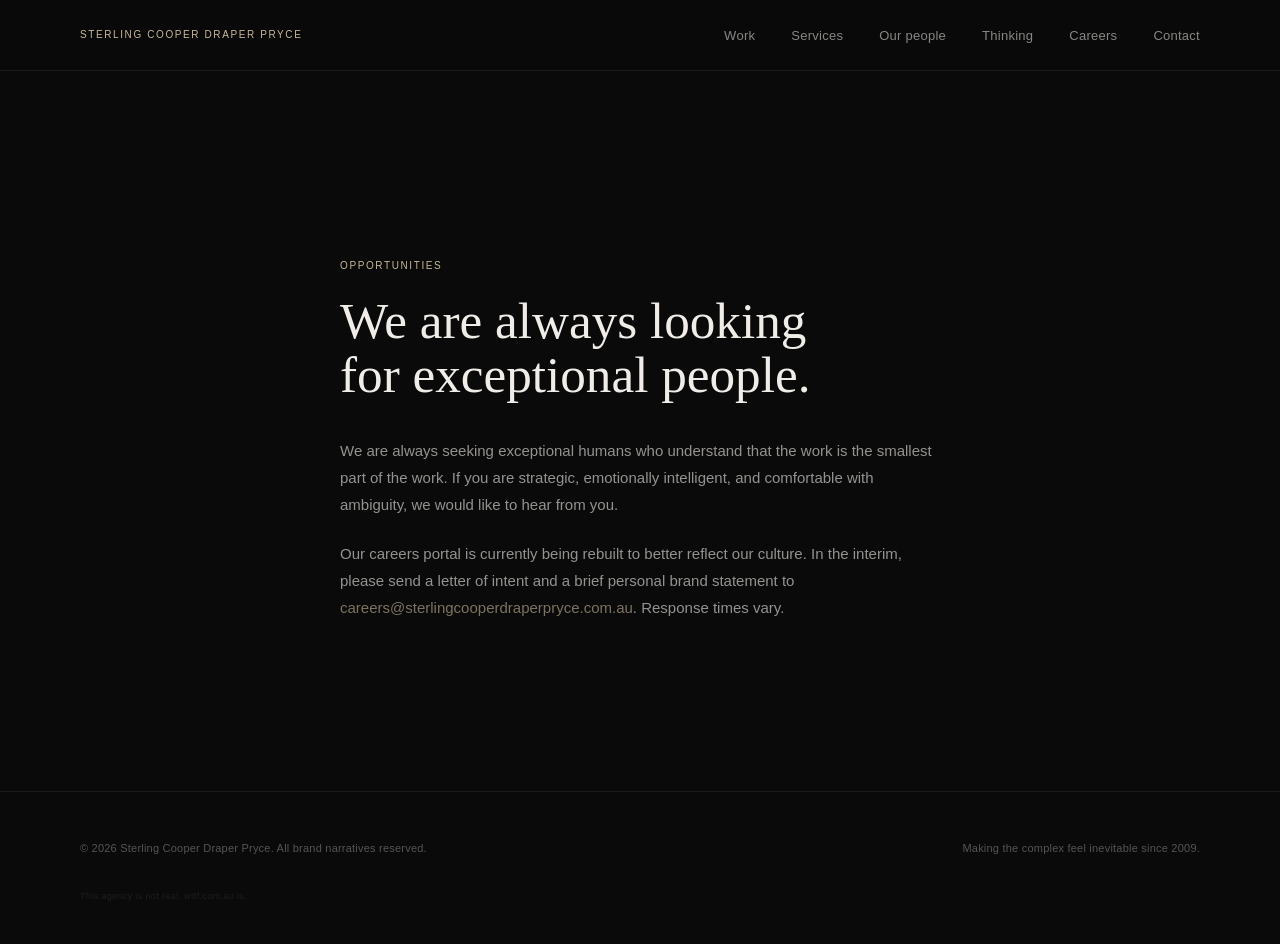
==== careers.html @ 87e409ce "Initial build: Sterling Cooper Draper Pryce campaign site Plain HTML/CSS/JS static site for the WTTF" ====
<!DOCTYPE html>
<html lang="en">
<head>
  <meta charset="UTF-8">
  <meta name="viewport" content="width=device-width, initial-scale=1.0">
  <title>Careers — Sterling Cooper Draper Pryce</title>
  <link rel="stylesheet" href="style.css">
</head>
<body>

  <nav id="nav">
    <div class="nav-inner">
      <a href="/" class="logo">STERLING COOPER DRAPER PRYCE</a>
      <ul class="nav-links">
        <li><a href="/#work">Work</a></li>
        <li><a href="/#services">Services</a></li>
        <li><a href="/#team">Our people</a></li>
        <li><a href="/#thinking">Thinking</a></li>
        <li><a href="/careers.html">Careers</a></li>
        <li><a href="/#contact">Contact</a></li>
      </ul>
    </div>
  </nav>

  <section style="min-height: 80vh; display: flex; align-items: center; border-top: none; padding: 8rem 0 5.5rem;">
    <div class="section-inner">
      <p class="eyebrow">Opportunities</p>
      <h1 style="font-size: clamp(2rem, 4vw, 3.25rem); margin-bottom: 2.25rem; max-width: 600px;">We are always looking<br>for exceptional people.</h1>
      <p class="careers-body">We are always seeking exceptional humans who understand that the work is the smallest part of the work. If you are strategic, emotionally intelligent, and comfortable with ambiguity, we would like to hear from you.</p>
      <p class="careers-body">Our careers portal is currently being rebuilt to better reflect our culture. In the interim, please send a letter of intent and a brief personal brand statement to <a href="mailto:careers@sterlingcooperdraperpryce.com.au">careers@sterlingcooperdraperpryce.com.au</a>. Response times vary.</p>
    </div>
  </section>

  <footer>
    <div class="footer-inner">
      <p class="footer-left">&copy; 2026 Sterling Cooper Draper Pryce. All brand narratives reserved.</p>
      <p class="footer-right">Making the complex feel inevitable since 2009.</p>
    </div>
    <div class="footer-reveal-wrap">
      <p class="footer-reveal">This agency is not real. <a href="https://wttf.com.au" target="_blank" rel="noopener">wttf.com.au</a> is.</p>
    </div>
  </footer>

</body>
</html>
---- style.css ----
/* =============================================
   STERLING COOPER DRAPER PRYCE
   ============================================= */

*, *::before, *::after {
  box-sizing: border-box;
  margin: 0;
  padding: 0;
}

html {
  scroll-behavior: smooth;
  font-size: 16px;
}

body {
  background-color: #0A0A0A;
  color: #F0EDE8;
  font-family: -apple-system, BlinkMacSystemFont, 'Segoe UI', Helvetica, Arial, sans-serif;
  font-size: 1rem;
  line-height: 1.6;
  -webkit-font-smoothing: antialiased;
}

/* Typography */

h1, h2, h3 {
  font-family: Georgia, 'Times New Roman', serif;
  font-weight: 400;
}

h1 {
  font-size: clamp(2.5rem, 5vw, 4.5rem);
  line-height: 1.05;
}

h2 {
  font-size: clamp(1.5rem, 3vw, 2.5rem);
  line-height: 1.2;
  margin-bottom: 2.5rem;
}

h3 {
  font-size: 1.1875rem;
  line-height: 1.3;
  margin-bottom: 0.75rem;
}

.eyebrow {
  font-size: 0.625rem;
  font-weight: 500;
  letter-spacing: 0.16em;
  text-transform: uppercase;
  color: #C8B89A;
  margin-bottom: 1.25rem;
  display: block;
}

.gold {
  color: #C8B89A;
}

a {
  color: #C8B89A;
  text-decoration: none;
}

a:hover {
  text-decoration: underline;
}

/* Layout */

.section-inner {
  max-width: 1200px;
  margin: 0 auto;
  padding: 0 2.5rem;
}

section {
  padding: 5.5rem 0;
  border-top: 1px solid #1A1A1A;
}

/* =============================================
   NAVIGATION
   ============================================= */

nav {
  position: sticky;
  top: 0;
  z-index: 100;
  background: rgba(10, 10, 10, 0.97);
  border-bottom: 1px solid #1A1A1A;
  padding: 1.375rem 0;
  backdrop-filter: blur(4px);
}

.nav-inner {
  max-width: 1200px;
  margin: 0 auto;
  padding: 0 2.5rem;
  display: flex;
  justify-content: space-between;
  align-items: center;
}

.logo {
  font-size: 0.625rem;
  font-weight: 500;
  letter-spacing: 0.16em;
  text-transform: uppercase;
  color: #C8B89A;
  text-decoration: none;
  flex-shrink: 0;
}

.logo:hover {
  text-decoration: none;
  color: #C8B89A;
}

.nav-links {
  list-style: none;
  display: flex;
  gap: 2.25rem;
}

.nav-links a {
  font-size: 0.8125rem;
  color: #F0EDE8;
  text-decoration: none;
  letter-spacing: 0.02em;
  opacity: 0.55;
  transition: opacity 0.2s ease;
}

.nav-links a:hover {
  opacity: 1;
  text-decoration: none;
}

/* =============================================
   HERO
   ============================================= */

#hero {
  min-height: 88vh;
  display: flex;
  align-items: center;
  border-top: none;
  padding: 8rem 0 5.5rem;
  background: radial-gradient(ellipse 80% 60% at 50% -5%, #141414 0%, #0A0A0A 65%);
}

.hero-inner {
  max-width: 1200px;
  margin: 0 auto;
  padding: 0 2.5rem;
}

.hero-headline {
  margin-bottom: 1.75rem;
  max-width: 780px;
}

.hero-sub {
  font-size: 1.0625rem;
  color: #F0EDE8;
  opacity: 0.55;
  max-width: 500px;
  margin-bottom: 2.75rem;
  line-height: 1.65;
}

.btn-reel {
  display: inline-block;
  padding: 0.875rem 2.25rem;
  border: 1px solid #C8B89A;
  background: transparent;
  color: #C8B89A;
  font-family: -apple-system, BlinkMacSystemFont, 'Segoe UI', sans-serif;
  font-size: 0.75rem;
  font-weight: 500;
  letter-spacing: 0.12em;
  text-transform: uppercase;
  cursor: pointer;
  transition: background 0.2s ease, color 0.2s ease;
}

.btn-reel:hover {
  background: #C8B89A;
  color: #0A0A0A;
}

.reel-note {
  margin-top: 1.125rem;
  font-size: 0.6875rem;
  color: #555555;
  line-height: 1.6;
  max-width: 420px;
}

/* =============================================
   STATS BAR
   ============================================= */

.stats-bar {
  border-top: 1px solid #1A1A1A;
  border-bottom: 1px solid #1A1A1A;
  display: grid;
  grid-template-columns: repeat(4, 1fr);
}

.stat {
  padding: 2.25rem 2.5rem;
  border-right: 1px solid #1A1A1A;
  display: flex;
  flex-direction: column;
  gap: 0.4rem;
}

.stat:last-child {
  border-right: none;
}

.stat-number {
  font-family: Georgia, serif;
  font-size: 1.875rem;
  color: #C8B89A;
  font-weight: 400;
  line-height: 1;
}

.stat-number a {
  color: #C8B89A;
  text-decoration: none;
}

.stat-number a:hover {
  text-decoration: underline;
}

.stat-label {
  font-size: 0.6875rem;
  color: #555555;
  line-height: 1.5;
}

/* =============================================
   MANIFESTO
   ============================================= */

#manifesto {
  background: #0D0D0D;
}

.manifesto-inner {
  max-width: 800px;
}

.manifesto-text p {
  font-family: Georgia, 'Times New Roman', serif;
  font-size: clamp(1.125rem, 2vw, 1.4375rem);
  line-height: 1.85;
  color: #F0EDE8;
  opacity: 0.9;
}

/* =============================================
   SERVICES
   ============================================= */

.services-grid {
  display: grid;
  grid-template-columns: repeat(2, 1fr);
  border-top: 1px solid #1A1A1A;
  border-left: 1px solid #1A1A1A;
}

.service {
  padding: 2.75rem;
  border-right: 1px solid #1A1A1A;
  border-bottom: 1px solid #1A1A1A;
}

.service h3 {
  color: #F0EDE8;
}

.service p {
  font-size: 0.875rem;
  color: #F0EDE8;
  opacity: 0.55;
  line-height: 1.75;
}

/* =============================================
   CASE STUDIES
   ============================================= */

.casestudies-grid {
  display: grid;
  grid-template-columns: repeat(3, 1fr);
  border-top: 1px solid #1A1A1A;
  border-left: 1px solid #1A1A1A;
}

.case-study {
  padding: 2.75rem;
  border-right: 1px solid #1A1A1A;
  border-bottom: 1px solid #1A1A1A;
  display: flex;
  flex-direction: column;
}

.sector-tag {
  display: inline-block;
  font-size: 0.5625rem;
  font-weight: 500;
  letter-spacing: 0.14em;
  text-transform: uppercase;
  color: #555555;
  margin-bottom: 1.125rem;
}

.case-study h3 {
  font-size: 1.0625rem;
  margin-bottom: 1.75rem;
  color: #F0EDE8;
}

.case-metric {
  font-family: Georgia, serif;
  font-size: 3.75rem;
  color: #C8B89A;
  line-height: 1;
  margin-bottom: 0.625rem;
}

.case-metric-unit {
  font-size: 1.625rem;
}

.case-metric-label {
  font-size: 0.6875rem;
  color: #555555;
  margin-bottom: 1.75rem;
  line-height: 1.55;
  flex: 1;
}

.case-nda {
  font-size: 0.625rem;
  color: #2A2A2A;
  font-style: italic;
  line-height: 1.6;
}

/* =============================================
   TEAM
   ============================================= */

.team-grid {
  display: grid;
  grid-template-columns: repeat(3, 1fr);
  border-top: 1px solid #1A1A1A;
  border-left: 1px solid #1A1A1A;
}

.team-member {
  padding: 2.75rem;
  border-right: 1px solid #1A1A1A;
  border-bottom: 1px solid #1A1A1A;
}

.avatar {
  width: 44px;
  height: 44px;
  border: 1px solid #2A2A2A;
  border-radius: 50%;
  display: flex;
  align-items: center;
  justify-content: center;
  font-size: 0.6875rem;
  letter-spacing: 0.06em;
  color: #3A3A3A;
  margin-bottom: 1.375rem;
  flex-shrink: 0;
}

.team-member h3 {
  font-size: 1.0625rem;
  margin-bottom: 0.25rem;
  color: #F0EDE8;
}

.team-title {
  font-size: 0.6875rem;
  color: #C8B89A;
  letter-spacing: 0.06em;
  margin-bottom: 1.125rem;
  display: block;
}

.team-bio {
  font-size: 0.8125rem;
  color: #F0EDE8;
  opacity: 0.45;
  line-height: 1.75;
}

/* =============================================
   AWARDS
   ============================================= */

.awards-list {
  border-top: 1px solid #1A1A1A;
}

.award {
  display: flex;
  justify-content: space-between;
  align-items: center;
  padding: 1.625rem 0;
  border-bottom: 1px solid #1A1A1A;
}

.award-left {
  display: flex;
  flex-direction: column;
  gap: 0.3rem;
}

.award-org {
  font-size: 0.9375rem;
  color: #F0EDE8;
}

.award-name {
  font-size: 0.75rem;
  color: #555555;
  letter-spacing: 0.01em;
}

.award-year {
  font-size: 0.75rem;
  color: #555555;
  flex-shrink: 0;
  margin-left: 2rem;
}

/* =============================================
   CLIENTS
   ============================================= */

.clients-grid {
  display: grid;
  grid-template-columns: repeat(5, 1fr);
  border-top: 1px solid #1A1A1A;
  border-left: 1px solid #1A1A1A;
}

.client-logo {
  padding: 2.25rem 1.5rem;
  border-right: 1px solid #1A1A1A;
  border-bottom: 1px solid #1A1A1A;
  font-size: 0.625rem;
  color: #2A2A2A;
  letter-spacing: 0.1em;
  text-transform: uppercase;
  display: flex;
  align-items: center;
  justify-content: center;
  text-align: center;
  min-height: 90px;
}

/* =============================================
   THINKING
   ============================================= */

.thinking-note {
  font-size: 0.875rem;
  color: #555555;
  margin-bottom: 2.75rem;
  max-width: 480px;
  margin-top: -1rem;
}

.thinking-posts {
  border-top: 1px solid #1A1A1A;
}

.thinking-post {
  padding: 2.75rem 0;
  border-bottom: 1px solid #1A1A1A;
  max-width: 700px;
}

.post-date {
  font-size: 0.625rem;
  color: #555555;
  letter-spacing: 0.1em;
  display: block;
  margin-bottom: 0.875rem;
  text-transform: uppercase;
}

.thinking-post h3 {
  font-size: 1.25rem;
  margin-bottom: 0.875rem;
  color: #F0EDE8;
}

.post-excerpt {
  font-size: 0.875rem;
  color: #F0EDE8;
  opacity: 0.5;
  line-height: 1.75;
  margin-bottom: 1.25rem;
}

.post-link {
  font-size: 0.75rem;
  color: #555555;
  letter-spacing: 0.06em;
  text-decoration: none;
}

.post-link:hover {
  color: #F0EDE8;
  text-decoration: none;
}

/* =============================================
   CAREERS
   ============================================= */

.careers-body {
  max-width: 600px;
  font-size: 0.9375rem;
  color: #F0EDE8;
  opacity: 0.6;
  line-height: 1.8;
  margin-bottom: 1.375rem;
}

.careers-body a {
  color: #C8B89A;
}

/* =============================================
   CONTACT
   ============================================= */

.contact-grid {
  display: grid;
  grid-template-columns: 1fr 2fr;
  gap: 6rem;
}

.contact-label {
  font-size: 0.5625rem;
  font-weight: 500;
  letter-spacing: 0.14em;
  text-transform: uppercase;
  color: #C8B89A;
  margin-bottom: 0.375rem;
  margin-top: 2rem;
  display: block;
}

.contact-label:first-child {
  margin-top: 0;
}

.contact-value {
  font-size: 0.875rem;
  color: #F0EDE8;
  opacity: 0.6;
  line-height: 1.7;
}

.contact-value a {
  color: #F0EDE8;
  opacity: 0.6;
  text-decoration: none;
  display: inline-block;
}

.contact-value a:hover {
  opacity: 1;
  text-decoration: underline;
}

.form-field {
  margin-bottom: 1.625rem;
}

label {
  display: block;
  font-size: 0.5625rem;
  font-weight: 500;
  letter-spacing: 0.14em;
  text-transform: uppercase;
  color: #555555;
  margin-bottom: 0.5rem;
}

input,
textarea {
  width: 100%;
  background: #0D0D0D;
  border: 1px solid #1A1A1A;
  color: #F0EDE8;
  font-family: -apple-system, BlinkMacSystemFont, 'Segoe UI', sans-serif;
  font-size: 0.875rem;
  padding: 0.875rem 1rem;
  outline: none;
  transition: border-color 0.2s ease;
  -webkit-appearance: none;
  border-radius: 0;
}

input:focus,
textarea:focus {
  border-color: #3A3A3A;
}

input::placeholder,
textarea::placeholder {
  color: #2A2A2A;
}

textarea {
  resize: vertical;
  min-height: 140px;
}

.btn-submit {
  display: inline-block;
  padding: 0.875rem 2.25rem;
  background: transparent;
  border: 1px solid #F0EDE8;
  color: #F0EDE8;
  font-family: -apple-system, BlinkMacSystemFont, 'Segoe UI', sans-serif;
  font-size: 0.75rem;
  font-weight: 500;
  letter-spacing: 0.12em;
  text-transform: uppercase;
  cursor: pointer;
  transition: background 0.2s ease, color 0.2s ease;
}

.btn-submit:hover {
  background: #F0EDE8;
  color: #0A0A0A;
}

.btn-submit:disabled {
  opacity: 0.4;
  cursor: default;
}

.form-note {
  margin-top: 1.125rem;
  font-size: 0.5625rem;
  color: #2A2A2A;
  line-height: 1.7;
  max-width: 380px;
}

/* =============================================
   FOOTER
   ============================================= */

footer {
  border-top: 1px solid #1A1A1A;
  padding: 3rem 0 2.5rem;
}

.footer-inner {
  max-width: 1200px;
  margin: 0 auto;
  padding: 0 2.5rem;
  display: flex;
  justify-content: space-between;
  align-items: center;
  margin-bottom: 2rem;
}

.footer-left,
.footer-right {
  font-size: 0.6875rem;
  color: #555555;
  letter-spacing: 0.02em;
}

.footer-reveal-wrap {
  max-width: 1200px;
  margin: 0 auto;
  padding: 0 2.5rem;
}

.footer-reveal {
  font-size: 0.5625rem;
  color: #1E1E1E;
  letter-spacing: 0.04em;
}

.footer-reveal a {
  color: #1E1E1E;
  text-decoration: none;
}

.footer-reveal:hover,
.footer-reveal:hover a {
  color: #444444;
}

/* =============================================
   MODAL
   ============================================= */

.modal {
  display: none;
  position: fixed;
  inset: 0;
  z-index: 200;
  align-items: center;
  justify-content: center;
}

.modal.open {
  display: flex;
}

.modal-overlay {
  position: absolute;
  inset: 0;
  background: rgba(0, 0, 0, 0.88);
}

.modal-content {
  position: relative;
  background: #111111;
  border: 1px solid #1A1A1A;
  padding: 3.5rem;
  max-width: 500px;
  width: 90%;
  z-index: 1;
}

.modal-close {
  position: absolute;
  top: 1.25rem;
  right: 1.5rem;
  background: none;
  border: none;
  color: #555555;
  font-size: 1.375rem;
  cursor: pointer;
  line-height: 1;
  padding: 0.25rem 0.5rem;
  transition: color 0.15s ease;
}

.modal-close:hover {
  color: #F0EDE8;
}

.modal-content h2 {
  font-size: 1.875rem;
  margin-bottom: 1.375rem;
}

.modal-content p {
  font-size: 0.875rem;
  color: #F0EDE8;
  opacity: 0.6;
  line-height: 1.75;
  margin-bottom: 0.875rem;
}

.modal-content a {
  color: #C8B89A;
}

/* =============================================
   MOBILE
   ============================================= */

@media (max-width: 960px) {
  .casestudies-grid {
    grid-template-columns: 1fr;
  }

  .team-grid {
    grid-template-columns: repeat(2, 1fr);
  }

  .contact-grid {
    grid-template-columns: 1fr;
    gap: 3rem;
  }
}

@media (max-width: 768px) {
  /* Desktop-first by brief — hide nav links on mobile, show logo */
  .nav-links {
    display: none;
  }

  .stats-bar {
    grid-template-columns: repeat(2, 1fr);
  }

  .stat {
    border-bottom: 1px solid #1A1A1A;
  }

  .services-grid {
    grid-template-columns: 1fr;
  }

  .team-grid {
    grid-template-columns: 1fr;
  }

  .clients-grid {
    grid-template-columns: repeat(2, 1fr);
  }

  .clients-grid .client-logo:nth-child(5) {
    grid-column: span 2;
  }

  .footer-inner {
    flex-direction: column;
    gap: 0.625rem;
    text-align: center;
  }

  .section-inner {
    padding: 0 1.5rem;
  }

  .service,
  .team-member,
  .case-study {
    padding: 2rem;
  }

  h1 {
    font-size: 2.25rem;
  }
}
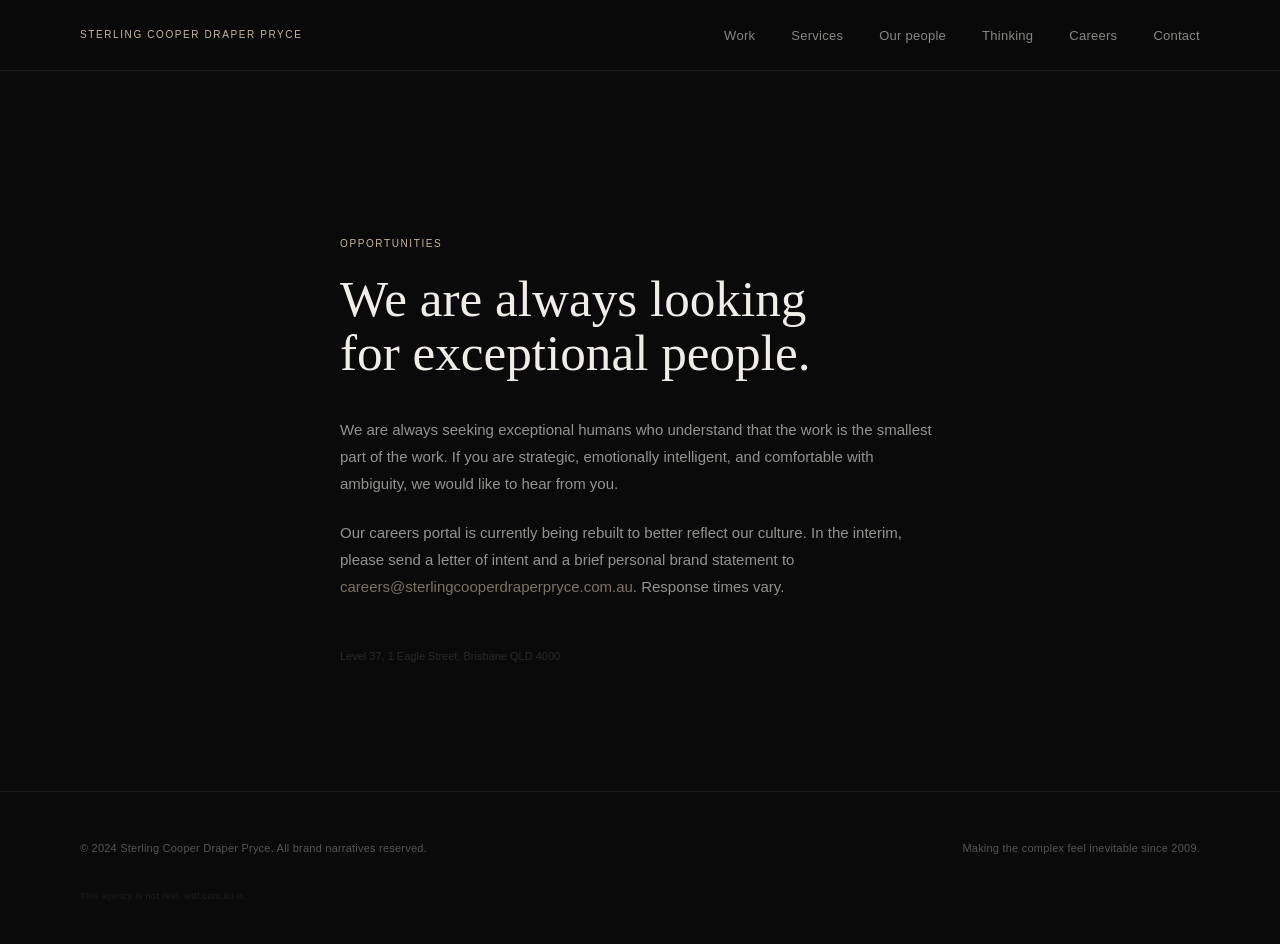
==== commit 7fc30a8a: "Apply feedback: team, awards, copy, floor, easter eggs - Replace Mad Men characters with fictional n" ====
--- a/careers.html
+++ b/careers.html
@@ -28,12 +28,13 @@
       <h1 style="font-size: clamp(2rem, 4vw, 3.25rem); margin-bottom: 2.25rem; max-width: 600px;">We are always looking<br>for exceptional people.</h1>
       <p class="careers-body">We are always seeking exceptional humans who understand that the work is the smallest part of the work. If you are strategic, emotionally intelligent, and comfortable with ambiguity, we would like to hear from you.</p>
       <p class="careers-body">Our careers portal is currently being rebuilt to better reflect our culture. In the interim, please send a letter of intent and a brief personal brand statement to <a href="mailto:careers@sterlingcooperdraperpryce.com.au">careers@sterlingcooperdraperpryce.com.au</a>. Response times vary.</p>
+      <p style="margin-top:3rem;font-size:0.6875rem;color:#2A2A2A;">Level 37, 1 Eagle Street, Brisbane QLD 4000</p>
     </div>
   </section>
 
   <footer>
     <div class="footer-inner">
-      <p class="footer-left">&copy; 2026 Sterling Cooper Draper Pryce. All brand narratives reserved.</p>
+      <p class="footer-left">&copy; 2024 Sterling Cooper Draper Pryce. All brand narratives reserved.</p>
       <p class="footer-right">Making the complex feel inevitable since 2009.</p>
     </div>
     <div class="footer-reveal-wrap">
--- a/style.css
+++ b/style.css
@@ -357,6 +357,10 @@
   line-height: 1.6;
 }
 
+.case-nda--proud {
+  margin-top: 0.875rem;
+}
+
 /* =============================================
    TEAM
    ============================================= */
